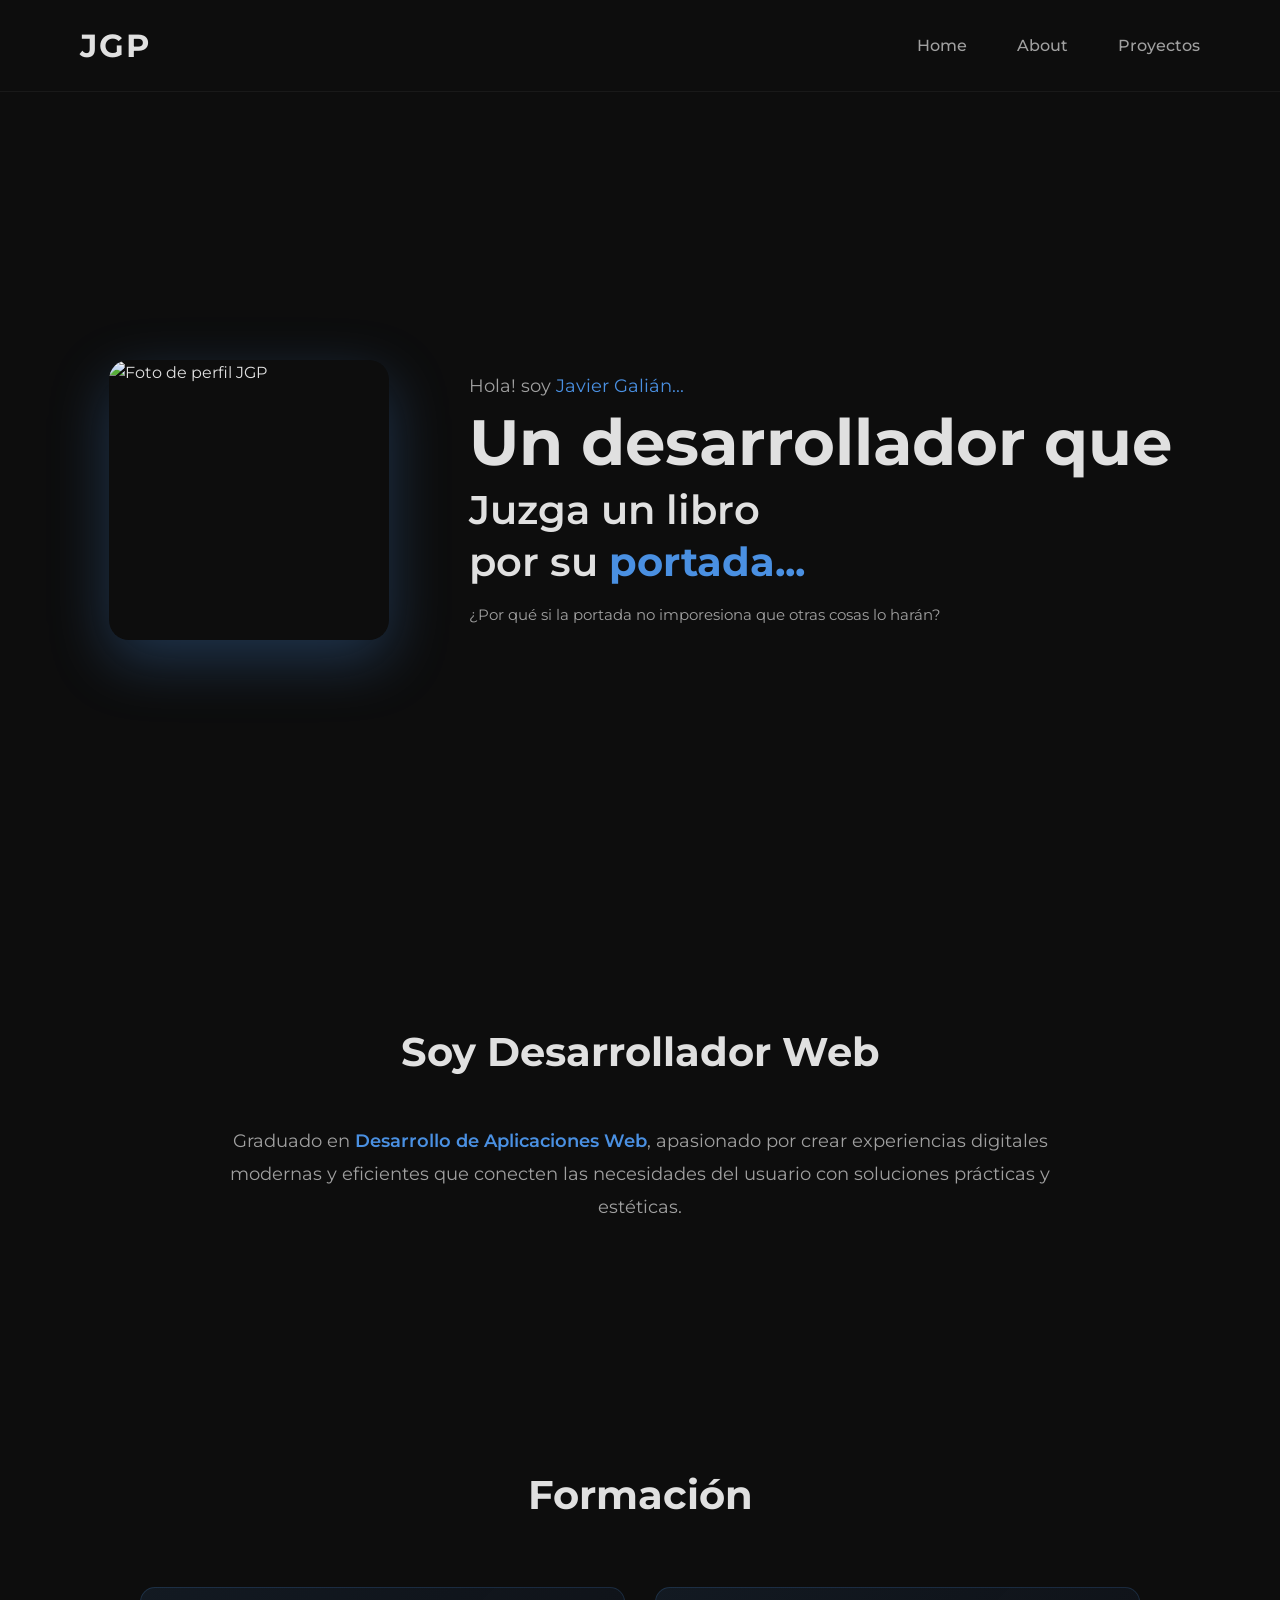
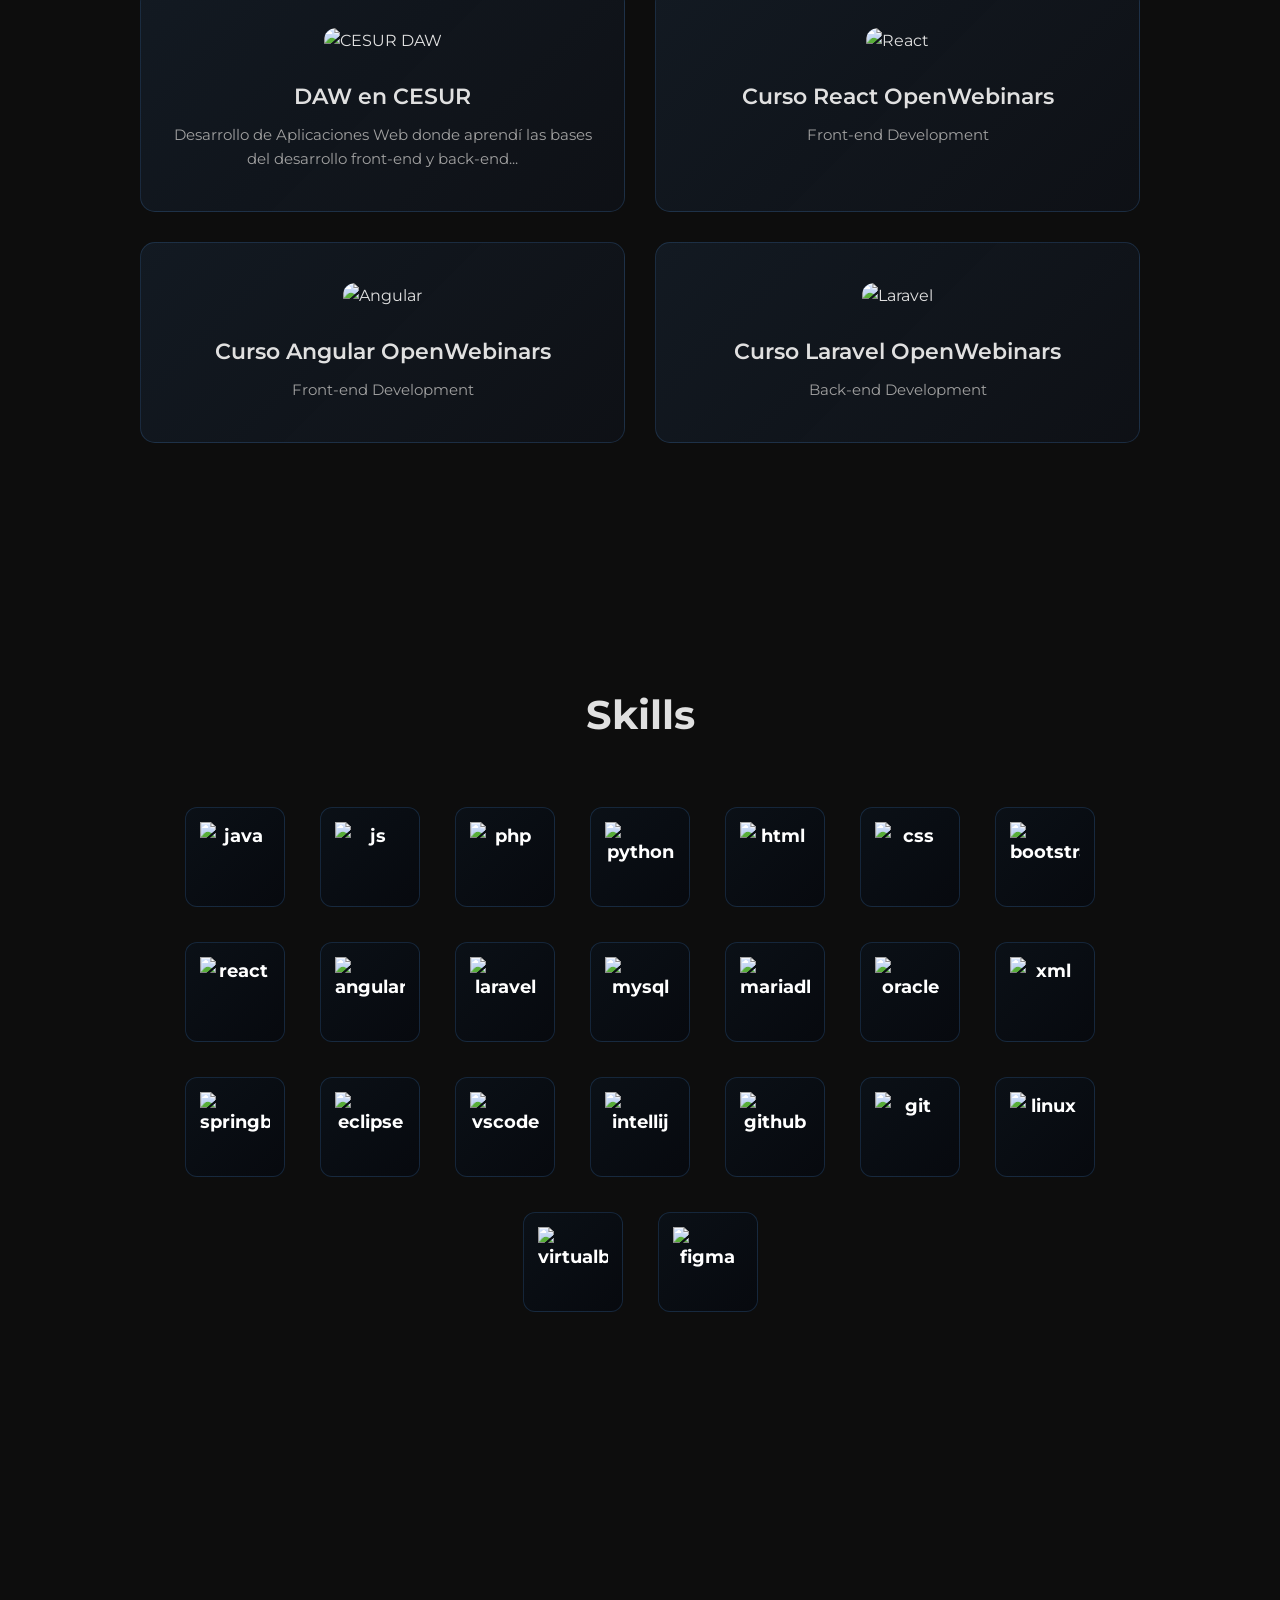
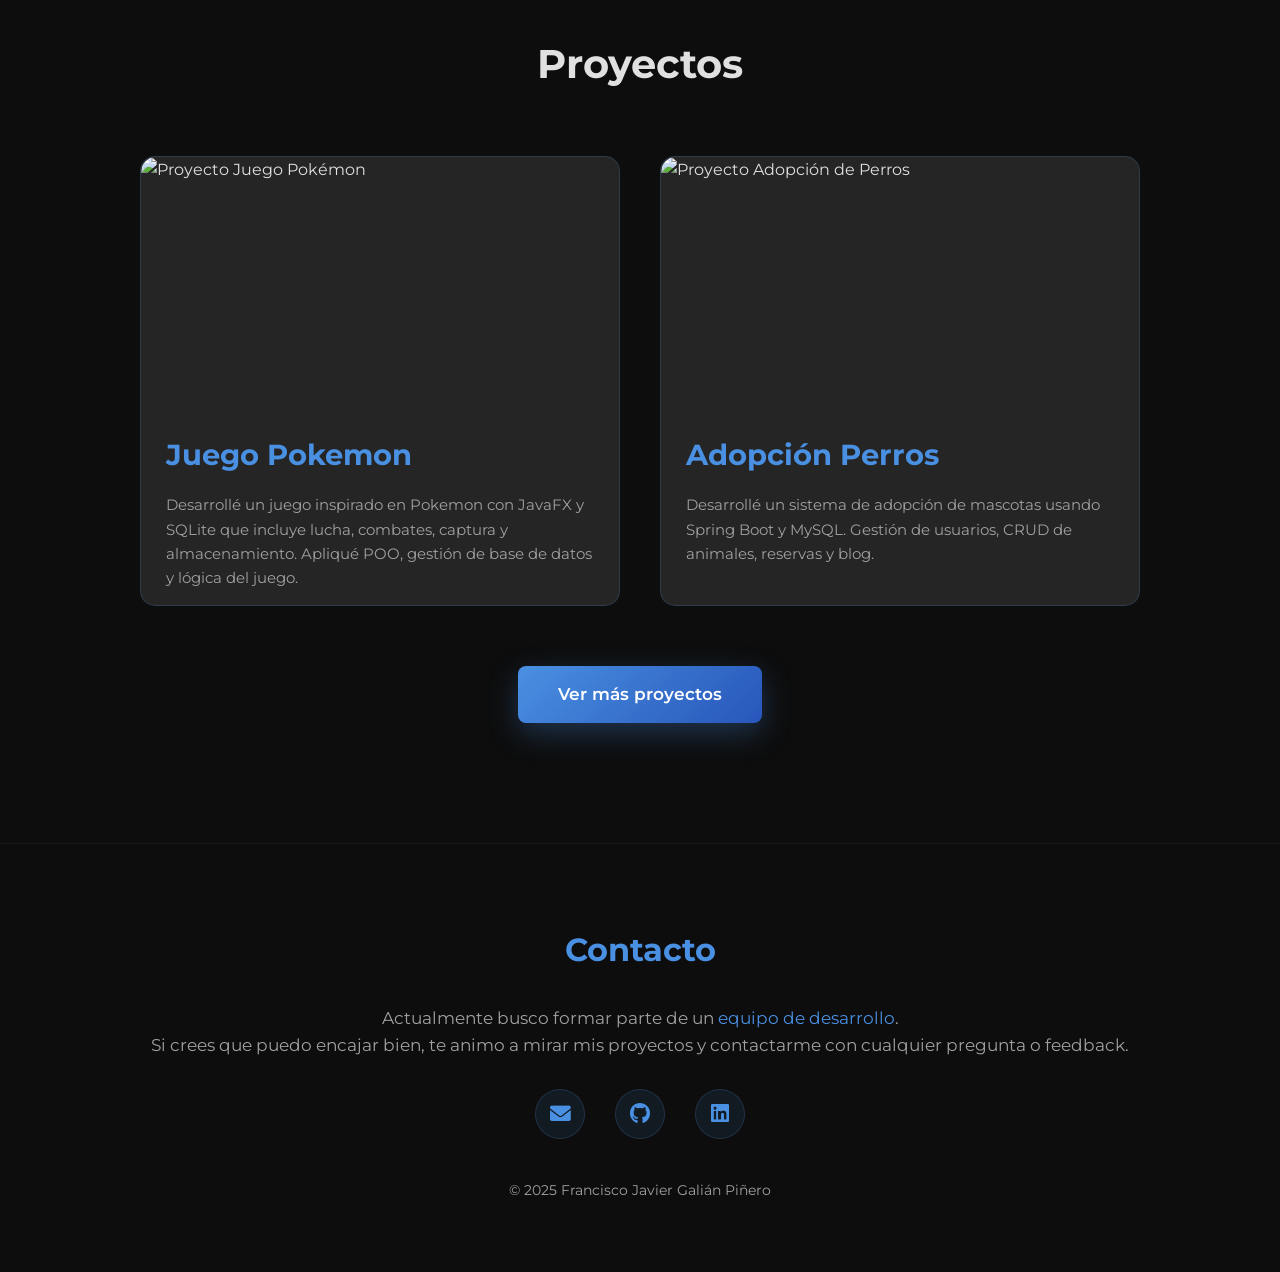
==== portfolio/index.html @ 2ee57412 "Add files via upload" ====
<!DOCTYPE html>
<html lang="es">
  <head>
    <meta charset="UTF-8" />
    <meta name="viewport" content="width=device-width, initial-scale=1.0" />
    <title>JGP - Mi Portfolio</title>
    <link rel="stylesheet" href="style.css" />
    <link rel="preconnect" href="https://fonts.googleapis.com" />
    <link rel="preconnect" href="https://fonts.gstatic.com" crossorigin />
    <link
      href="https://fonts.googleapis.com/css2?family=Montserrat:wght@400;600;700&display=swap"
      rel="stylesheet"
    />
    <link
      rel="stylesheet"
      href="https://cdnjs.cloudflare.com/ajax/libs/font-awesome/6.0.0-beta3/css/all.min.css"
    />
    <link
      href="https://fonts.googleapis.com/css2?family=Montserrat:wght@400;600;700&display=swap"
      rel="stylesheet"
    />
    <link
      rel="stylesheet"
      href="https://cdnjs.cloudflare.com/ajax/libs/font-awesome/6.0.0-beta3/css/all.min.css"
    />
  </head>
  <body>
    <header class="navbar">
      <div class="container">
        <div class="logo">JGP</div>
        <nav>
          <ul>
            <li><a href="#inicio">Home</a></li>
            <li><a href="#sobre-mi">About</a></li>
            <li><a href="#proyectos">Proyectos</a></li>
          </ul>
        </nav>
      </div>
    </header>

    <section id="inicio" class="hero">
      <div class="container">
        <div class="hero-content">
          <div class="hero-image">
            <!-- INSERTA TU FOTO DE PERFIL AQUÍ -->
            <img src="/img/foto.jpg" alt="Foto de perfil JGP" />
          </div>
          <div class="hero-text">
            <p class="greeting">Hola! soy <span>Javier Galián...</span></p>
            <h1 class="name">Un desarrollador que</h1>
            <h2 class="tagline">
              Juzga un libro<br />por su <span>portada...</span>
            </h2>
            <p
              style="
                color: var(--text-light);
                font-size: 0.95em;
                margin-top: 15px;
              "
            >
              ¿Por qué si la portada no imporesiona que otras cosas lo harán?
            </p>
          </div>
        </div>
      </div>
    </section>

    <section id="sobre-mi" class="about">
      <div class="container">
        <h2 class="section-title">Soy Desarrollador Web</h2>
        <p class="about-description">
          Graduado en <span style="color: var(--primary-color)">Desarrollo de Aplicaciones Web</span>, apasionado por crear
          experiencias digitales modernas y eficientes que conecten las
          necesidades del usuario con soluciones prácticas y estéticas.
        </p>
      </div>
    </section>

    <section class="education">
      <div class="container">
        <h2 class="section-title">Formación</h2>

        <div class="courses-grid">
          <div class="course-item">
            <!-- INSERTA IMAGEN CESUR AQUÍ -->
            <img
              src="/img/cesur.png"
              alt="CESUR DAW"
              style="
                width: 280px;
                margin: 0 auto 25px;
                border-radius: 12px;
                object-fit: cover;
              "
            />
            <h3>DAW en CESUR</h3>
            <p>
              Desarrollo de Aplicaciones Web donde aprendí las bases del
              desarrollo front-end y back-end...
            </p>
          </div>
          <div class="course-item">
            <!-- INSERTA IMAGEN REACT AQUÍ -->
            <img
              src="/img/react.png"
              alt="React"
              style="
                width: 130px;
                margin: 0 auto 25px;
                border-radius: 12px;
                object-fit: cover;
              "
            />
            <h3>Curso React OpenWebinars</h3>
            <p>Front-end Development</p>
          </div>
          <div class="course-item">
            <!-- INSERTA IMAGEN ANGULAR AQUÍ -->
            <img
              src="/img/angular.png"
              alt="Angular"
              style="
                width: 130px;
                margin: 0 auto 25px;
                border-radius: 12px;
                object-fit: cover;
              "
            />
            <h3>Curso Angular OpenWebinars</h3>
            <p>Front-end Development</p>
          </div>
          <div class="course-item">
            <!-- INSERTA IMAGEN LARAVEL AQUÍ -->
            <img
              src="/img/laravel.png"
              alt="Laravel"
              style="
                width: 130px;
                margin: 0 auto 25px;
                border-radius: 12px;
                object-fit: cover;
              "
            />
            <h3>Curso Laravel OpenWebinars</h3>
            <p>Back-end Development</p>
          </div>
        </div>
      </div>
    </section>

    <section class="tech-stack">
      <div class="container">
        <h2 class="section-title">Skills</h2>

        <div class="tech-icons">
          <div class="card-container">
            <div class="card">
              <div class="front"><img src="/img/java.png" alt="java" /></div>
              <div class="back">Java</div>
            </div>
          </div>

          <div class="card-container">
            <div class="card">
              <div class="front"><img src="/img/js.png" alt="js" /></div>
              <div class="back">JavaScript</div>
            </div>
          </div>

          <div class="card-container">
            <div class="card">
              <div class="front"><img src="/img/php.png" alt="php" /></div>
              <div class="back">PHP</div>
            </div>
          </div>

          <div class="card-container">
            <div class="card">
              <div class="front">
                <img src="/img/python.png" alt="python" />
              </div>
              <div class="back">Python</div>
            </div>
          </div>

          <div class="card-container">
            <div class="card">
              <div class="front"><img src="/img/html.png" alt="html" /></div>
              <div class="back">HTML</div>
            </div>
          </div>

          <div class="card-container">
            <div class="card">
              <div class="front"><img src="/img/css.png" alt="css" /></div>
              <div class="back">CSS</div>
            </div>
          </div>

          <div class="card-container">
            <div class="card">
              <div class="front">
                <img src="/img/bootstrap.png" alt="bootstrap" />
              </div>
              <div class="back">Bootstrap</div>
            </div>
          </div>

          <div class="card-container">
            <div class="card">
              <div class="front"><img src="/img/react.png" alt="react" /></div>
              <div class="back">React</div>
            </div>
          </div>

          <div class="card-container">
            <div class="card">
              <div class="front">
                <img src="/img/angular.png" alt="angular" />
              </div>
              <div class="back">Angular</div>
            </div>
          </div>

          <div class="card-container">
            <div class="card">
              <div class="front">
                <img src="/img/laravel.png" alt="laravel" />
              </div>
              <div class="back">Laravel</div>
            </div>
          </div>

          <div class="card-container">
            <div class="card">
              <div class="front"><img src="/img/mysql.png" alt="mysql" /></div>
              <div class="back">MySQL</div>
            </div>
          </div>

          <div class="card-container">
            <div class="card">
              <div class="front">
                <img src="/img/mariadb.png" alt="mariadb" />
              </div>
              <div class="back">MariaDB</div>
            </div>
          </div>

          <div class="card-container">
            <div class="card">
              <div class="front">
                <img src="/img/oracle.png" alt="oracle" />
              </div>
              <div class="back">Oracle</div>
            </div>
          </div>

          <div class="card-container">
            <div class="card">
              <div class="front"><img src="/img/xml.png" alt="xml" /></div>
              <div class="back">XML</div>
            </div>
          </div>

          <div class="card-container">
            <div class="card">
              <div class="front">
                <img src="/img/spring.png" alt="springboot" />
              </div>
              <div class="back">Spring Boot</div>
            </div>
          </div>

          <div class="card-container">
            <div class="card">
              <div class="front">
                <img src="/img/eclipse.png" alt="eclipse" />
              </div>
              <div class="back">Eclipse</div>
            </div>
          </div>

          <div class="card-container">
            <div class="card">
              <div class="front">
                <img src="/img/vscode.png" alt="vscode" />
              </div>
              <div class="back">VS Code</div>
            </div>
          </div>

          <div class="card-container">
            <div class="card">
              <div class="front">
                <img src="/img/intellij.png" alt="intellij" />
              </div>
              <div class="back">IntelliJ</div>
            </div>
          </div>

          <div class="card-container">
            <div class="card">
              <div class="front">
                <img src="/img/github.png" alt="github" />
              </div>
              <div class="back">GitHub</div>
            </div>
          </div>

          <div class="card-container">
            <div class="card">
              <div class="front"><img src="/img/git.png" alt="git" /></div>
              <div class="back">Git</div>
            </div>
          </div>

          <div class="card-container">
            <div class="card">
              <div class="front"><img src="/img/linux.png" alt="linux" /></div>
              <div class="back">Linux</div>
            </div>
          </div>

          <div class="card-container">
            <div class="card">
              <div class="front">
                <img src="/img/virtualbox.png" alt="virtualbox" />
              </div>
              <div class="back">VirtualBox</div>
            </div>
          </div>

          <div class="card-container">
            <div class="card">
              <div class="front"><img src="/img/Figma.svg" alt="figma" /></div>
              <div class="back">Figma</div>
            </div>
          </div>
        </div>
      </div>
    </section>

    <section id="proyectos" class="projects">
  <div class="container">
    <h2 class="section-title">Proyectos</h2>
    <!-- Checkbox oculto (debe ir antes del grid para que funcione el flip) -->
    <input type="checkbox" id="toggle-proyectos" hidden>

    <!-- Grid de proyectos -->
    <div class="projects-grid">
      <!-- PROYECTO 1 -->
      <div class="project-card">
        <div class="project-inner">
          <div class="project-front">
            <div class="img-area"><img src="/img/pokemon.jpg" alt="Proyecto Juego Pokémon" /></div>
            <h3>Juego Pokemon</h3>
            <p>Desarrollé un juego inspirado en Pokemon con JavaFX y SQLite que
              incluye lucha, combates, captura y almacenamiento. Apliqué POO,
              gestión de base de datos y lógica del juego.</p>
          </div>
          <div class="project-back">
            <div class="img-area"><!-- nueva imagen --></div>
            <h3>Proyecto Alternativo 1</h3>
            <p>Aquí irá la descripción del proyecto alternativo 1.</p>
          </div>
        </div>
      </div>

      <!-- PROYECTO 2 -->
      <div class="project-card">
        <div class="project-inner">
          <div class="project-front">
            <div class="img-area"><img src="/img/perros.jpg" alt="Proyecto Adopción de Perros" /></div>
            <h3>Adopción Perros</h3>
            <p>Desarrollé un sistema de adopción de mascotas usando Spring Boot y
              MySQL. Gestión de usuarios, CRUD de animales, reservas y blog.</p>
          </div>
          <div class="project-back">
            <div class="img-area"><!-- nueva imagen --></div>
            <h3>Proyecto Alternativo 2</h3>
            <p>Aquí irá la descripción del proyecto alternativo 2.</p>
          </div>
        </div>
      </div>
    </div>

    <!-- Botón visible para activar el flip -->
    <label for="toggle-proyectos" class="btn-vermas">Ver más proyectos</label>

  </div>
</section>


    <footer class="footer">
      <div class="container">
        <h2 class="section-title">Contacto</h2>
        <div class="contact-info">
          <p>
            Actualmente busco formar parte de un <span style="color: var(--primary-color)">equipo de desarrollo</span>.<br />Si
            crees que puedo encajar bien, te animo a mirar mis proyectos
            y contactarme con cualquier pregunta o feedback.
          </p>
          <div class="social-links">
            <a href="mailto:galianpinerojavier@gmail.com"
              ><i class="fas fa-envelope"></i
            ></a>
            <a href="https://github.com/javigalii" target="_blank"
              ><i class="fab fa-github"></i
            ></a>
            <a
              href="https://linkedin.com/in/franciscojaviergalian"
              target="_blank"
              ><i class="fab fa-linkedin"></i
            ></a>
          </div>
          <p class="copyright">&copy; 2025 Francisco Javier Galián Piñero</p>
        </div>
      </div>
    </footer>
  </body>
</html>
---- portfolio/style.css ----
/* Variables */
:root {
  --primary-color: #4a90e2;
  --secondary-color: #2756ba;
  --background-dark: #0d0d0d;
  --background-medium: #1a1a1a;
  --background-light: #252525;
  --text-color: #e0e0e0;
  --text-light: #a0a0a0;
  --font-family: "Montserrat", sans-serif;
}

* {
  margin: 0;
  padding: 0;
  box-sizing: border-box;
}

body {
  font-family: var(--font-family);
  background-color: var(--background-dark);
  color: var(--text-color);
  line-height: 1.6;
  -webkit-font-smoothing: antialiased;
}

.container {
  max-width: 1200px;
  margin: 0 auto;
  padding: 0 40px;
}

a {
  color: var(--primary-color);
  text-decoration: none;
  transition: color 0.3s ease;
}

ul {
  list-style: none;
}

.section-title {
  font-size: 2.5em;
  text-align: center;
  margin-bottom: 60px;
  color: var(--text-color);
  font-weight: 700;
}

/* Navbar */
.navbar {
  background-color: var(--background-dark);
  padding: 20px 0;
  position: fixed;
  width: 100%;
  top: 0;
  z-index: 1000;
  border-bottom: 1px solid rgba(255, 255, 255, 0.05);
}

.navbar .container {
  display: flex;
  justify-content: space-between;
  align-items: center;
}

.navbar .logo {
  font-size: 2em;
  font-weight: 700;
  color: var(--text-color);
  letter-spacing: 2px;
}

.navbar nav ul {
  display: flex;
  gap: 50px;
}

.navbar nav ul li a {
  color: var(--text-light);
  font-weight: 500;
  font-size: 1em;
  transition: color 0.3s ease;
}

.navbar nav ul li a:hover {
  color: var(--text-color);
}

/* Hero Section */
.hero {
  min-height: 100vh;
  display: flex;
  align-items: center;
  justify-content: center;
  padding-top: 100px;
  background: var(--background-dark);
  position: relative;
}

.hero-content {
  display: flex;
  align-items: center;
  gap: 80px;
  padding: 60px 0;
}

.hero-image {
  width: 280px;
  height: 280px;
  border-radius: 20px;
  overflow: hidden;
  box-shadow: 0 20px 60px rgba(74, 144, 226, 0.3);
  flex-shrink: 0;
}

.hero-image img {
  width: 100%;
  height: 100%;
  object-fit: cover;
}

.hero-text {
  flex: 1;
}

.hero-text .greeting {
  font-size: 1.1em;
  color: var(--text-light);
  margin-bottom: 10px;
  font-weight: 400;
}

.hero-text .greeting span {
  color: var(--primary-color);
}

.hero-text .name {
  font-size: 4em;
  color: var(--text-color);
  margin-bottom: 10px;
  line-height: 1;
  font-weight: 700;
}

.hero-text .tagline {
  font-size: 2.5em;
  color: var(--text-color);
  line-height: 1.3;
  font-weight: 600;
}

.hero-text .tagline span {
  color: var(--primary-color);
  font-weight: 700;
}

/* About Section */
.about {
  padding: 120px 0;
  background: var(--background-dark);
}

.about .section-title {
  margin-bottom: 40px;
  --text-color:
}

.about-description {
  font-size: 1.15em;
  max-width: 900px;
  margin: 0 auto;
  color: var(--text-light);
  line-height: 1.8;
  text-align: center;
}

.about-description span {
  color: var(--primary-color);
  font-weight: 600;
}

/* Education Section */
.education {
  padding: 120px 0;
  background: var(--background-dark);
}

.education .section-title {
  color: var(--text-color);
}

.courses-grid {
  display: grid;
  grid-template-columns: repeat(2, 1fr);
  gap: 30px;
  max-width: 1000px;
  margin: 0 auto;
}

.course-item {
  background: linear-gradient(
    135deg,
    rgba(74, 144, 226, 0.1) 0%,
    rgba(39, 86, 186, 0.05) 100%
  );
  border: 1px solid rgba(74, 144, 226, 0.2);
  border-radius: 15px;
  padding: 40px 30px;
  text-align: center;
  transition: all 0.3s ease;
  position: relative;
  overflow: hidden;
}

.course-item::before {
  content: "";
  position: absolute;
  top: 0;
  left: 0;
  right: 0;
  height: 3px;
  background: linear-gradient(
    90deg,
    var(--primary-color),
    var(--secondary-color)
  );
  transform: scaleX(0);
  transition: transform 0.3s ease;
}

.course-item:hover {
  transform: translateY(-5px);
  border-color: var(--primary-color);
  box-shadow: 0 15px 40px rgba(74, 144, 226, 0.2);
}

.course-item:hover::before {
  transform: scaleX(1);
}

.course-item h3 {
  font-size: 1.4em;
  color: var(--text-color);
  margin-bottom: 8px;
  font-weight: 600;
}

.course-item p {
  color: var(--text-light);
  font-size: 0.95em;
}

/* Tech Stack Section - SKILLS */
.tech-stack {
  padding: 120px 0;
  background: var(--background-dark);
  text-align: center;
  position: relative;
}

.tech-stack .section-title {
  color: var(--text-color);
}

.tech-intro {
  font-size: 1.15em;
  max-width: 900px;
  margin: 0 auto 60px;
  color: var(--text-light);
  line-height: 1.8;
}

.tech-intro span {
  color: var(--primary-color);
  font-weight: 600;
}

.tech-icons {
  display: flex;
  flex-wrap: wrap;
  justify-content: center;
  gap: 35px;
  margin-bottom: 80px;
  max-width: 1000px;
  margin-left: auto;
  margin-right: auto;
}

.card-container {
  width: 100px;
  height: 100px;
  perspective: 1000px;
}

.card {
  width: 100%;
  height: 100%;
  position: relative;
  transform-style: preserve-3d;
  transition: transform 0.6s ease;
  background: rgba(0, 0, 0, 0.5);
  border-radius: 12px;
}

.card-container:hover .card {
  transform: rotateY(180deg);
}

.front,
.back {
  position: absolute;
  width: 100%;
  height: 100%;
  backface-visibility: hidden;
  -webkit-backface-visibility: hidden;
  display: flex;
  align-items: center;
  justify-content: center;
  border-radius: 12px;
  font-size: 1.1em;
  font-weight: bold;
  color: white;
  overflow: hidden;
}

/* Frontal (imagen) */
.front {
  background: linear-gradient(135deg, rgba(74, 144, 226, 0.08) 0%, rgba(39, 86, 186, 0.05) 100%);
  border: 1px solid rgba(74, 144, 226, 0.2);
  z-index: 2;
}

.front img {
  width: 70px;
  height: 70px;
  object-fit: contain;
}

/* Parte trasera */
.back {
  background: linear-gradient(135deg, rgba(74, 144, 226, 0.9) 0%, rgba(39, 86, 186, 0.9) 100%);
  transform: rotateY(180deg);
  border: 1px solid rgba(255, 255, 255, 0.2);
}

.jgp-logo-centered {
  position: relative;
  width: 280px;
  height: 280px;
  margin: 0 auto;
  display: flex;
  align-items: center;
  justify-content: center;
  filter: drop-shadow(0 0 50px rgba(74, 144, 226, 0.5));
  animation: glow 3s ease-in-out infinite;
}

.jgp-logo-centered img {
  width: 100%;
  height: 100%;
  object-fit: contain;
}

@keyframes glow {
  0%,
  100% {
    filter: drop-shadow(0 0 50px rgba(74, 144, 226, 0.5));
  }
  50% {
    filter: drop-shadow(0 0 80px rgba(74, 144, 226, 0.7));
  }
}
/* Projects Section */
.projects {
  padding: 120px 0;
  background: var(--background-dark);
  color: var(--text-color);
}

.projects .section-title {
  color: var(--text-color);
}

.projects .container {
  display: flex;
  flex-direction: column;
  align-items: center;
}

/* GRID DE PROYECTOS */
.projects-grid {
  display: grid;
  grid-template-columns: repeat(auto-fit, minmax(320px, 1fr));
  gap: 40px;
  width: 100%;
  max-width: 1000px;
  margin-bottom: 60px;
}

/* TARJETA FLIP */
.project-card {
  width: 100%;
  height: 450px;
  perspective: 1000px;
}

.project-inner {
  width: 100%;
  height: 100%;
  position: relative;
  transition: transform 0.8s;
  transform-style: preserve-3d;
}

/* CARAS */
.project-front,
.project-back {
  position: absolute;
  width: 100%;
  height: 100%;
  backface-visibility: hidden;
  background: var(--background-light);
  border: 1px solid rgba(74, 144, 226, 0.2);
  border-radius: 15px;
  padding: 0;
  overflow: hidden;
  display: flex;
  flex-direction: column;
}

.project-back {
  transform: rotateY(180deg);
  padding: 30px;
  justify-content: center;
  align-items: center;
  text-align: center;
}

/* ÁREA DE IMAGEN */
.project-front .img-area {
  width: 100%;
  height: 250px;
  overflow: hidden;
  border-radius: 15px 15px 0 0;
  flex-shrink: 0;
}

.project-front .img-area img {
  width: 100%;
  height: 100%;
  object-fit: cover;
  transition: transform 0.3s ease;
}

.project-card:hover .project-front .img-area img {
  transform: scale(1.05);
}

/* CONTENIDO DEL PROYECTO */
.project-front h3 {
  font-size: 1.8em;
  color: var(--primary-color);
  margin: 25px 25px 15px 25px;
  font-weight: 700;
}

.project-front p {
  font-size: 0.95em;
  color: var(--text-light);
  line-height: 1.6;
  margin: 0 25px 25px 25px;
  flex: 1;
}

/* PARTE TRASERA */
.project-back .img-area {
  width: 120px;
  height: 120px;
  margin-bottom: 20px;
  border-radius: 12px;
  overflow: hidden;
  background: rgba(74, 144, 226, 0.1);
}

.project-back .img-area img {
  width: 100%;
  height: 100%;
  object-fit: cover;
}

.project-back h3 {
  font-size: 1.8em;
  color: var(--primary-color);
  margin-bottom: 15px;
  font-weight: 700;
}

.project-back p {
  font-size: 1em;
  color: var(--text-light);
  line-height: 1.6;
  max-width: 350px;
}

/* ACTIVAR FLIP AL HACER CLICK */
#toggle-proyectos:checked ~ .projects-grid .project-inner {
  transform: rotateY(180deg);
}

/* BOTÓN VER MÁS PROYECTOS - CENTRADO ABAJO */
.btn-vermas {
  display: inline-block;
  background: linear-gradient(135deg, var(--primary-color), var(--secondary-color));
  color: #fff;
  padding: 15px 40px;
  border-radius: 8px;
  font-weight: 600;
  font-size: 1.05em;
  cursor: pointer;
  transition: all 0.3s ease;
  box-shadow: 0 10px 30px rgba(74, 144, 226, 0.3);
  text-align: center;
}

.btn-vermas:hover {
  transform: translateY(-3px);
  box-shadow: 0 15px 40px rgba(74, 144, 226, 0.5);
}

/* Footer */
.footer {
  background: var(--background-dark);
  padding: 80px 0 40px;
  text-align: center;
  border-top: 1px solid rgba(255, 255, 255, 0.05);
}

.footer .section-title {
  font-size: 2em;
  margin-bottom: 30px;
  color: #4a90e2;
}

.contact-info p {
  margin-bottom: 30px;
  font-size: 1.05em;
  color: var(--text-light);
}

.social-links {
  margin-bottom: 40px;
  display: flex;
  justify-content: center;
  gap: 30px;
}

.social-links a {
  width: 50px;
  height: 50px;
  background: rgba(74, 144, 226, 0.1);
  border: 1px solid rgba(74, 144, 226, 0.2);
  border-radius: 50%;
  display: flex;
  align-items: center;
  justify-content: center;
  color: var(--primary-color);
  font-size: 1.3em;
  transition: all 0.3s ease;
}

.social-links a:hover {
  background: var(--primary-color);
  color: white;
  transform: translateY(-5px);
  box-shadow: 0 10px 25px rgba(74, 144, 226, 0.3);
}

.footer .copyright {
  color: var(--text-light);
  font-size: 0.9em;
}

/* Media Queries */
@media (max-width: 992px) {
  .hero-content {
    flex-direction: column;
    gap: 40px;
    text-align: center;
  }

  .courses-grid {
    grid-template-columns: 1fr;
    max-width: 600px;
  }

  .projects-grid {
    grid-template-columns: 1fr;
    max-width: 500px;
  }
  
  .project-card {
    height: 500px;
  }
}

@media (max-width: 768px) {
  .container {
    padding: 0 20px;
  }

  .hero-text .name {
    font-size: 3em;
  }

  .hero-text .tagline {
    font-size: 1.8em;
  }

  .section-title {
    font-size: 2em;
  }

  .card-container {
    width: 80px;
    height: 80px;
  }

  .front img {
    width: 55px;
    height: 55px;
  }

  .jgp-logo-centered {
    width: 200px;
    height: 200px;
  }

  .project-card {
    height: 480px;
  }

  .project-front .img-area {
    height: 200px;
  }

  .project-front h3 {
    font-size: 1.5em;
    margin: 20px 20px 12px 20px;
  }

  .project-front p {
    font-size: 0.9em;
    margin: 0 20px 20px 20px;
  }

  .project-back h3 {
    font-size: 1.5em;
  }

  .project-back p {
    font-size: 0.9em;
  }
}
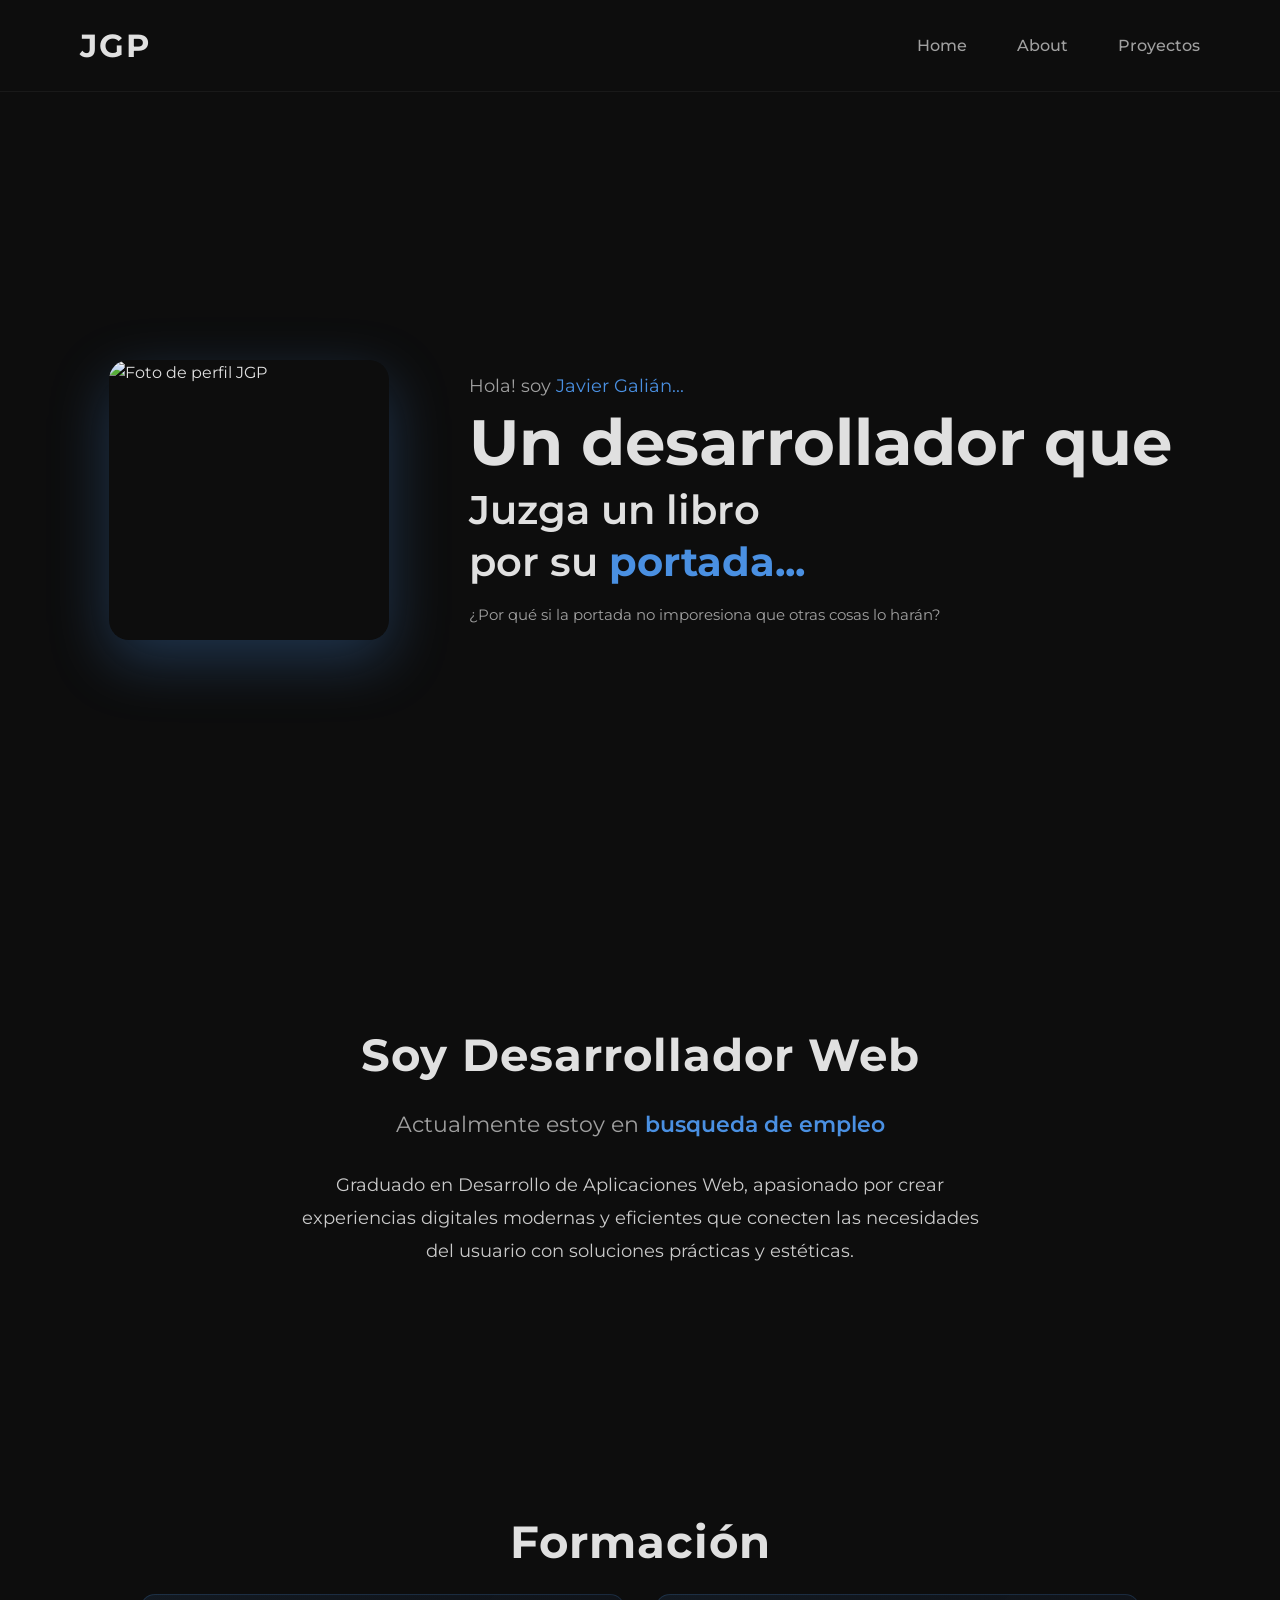
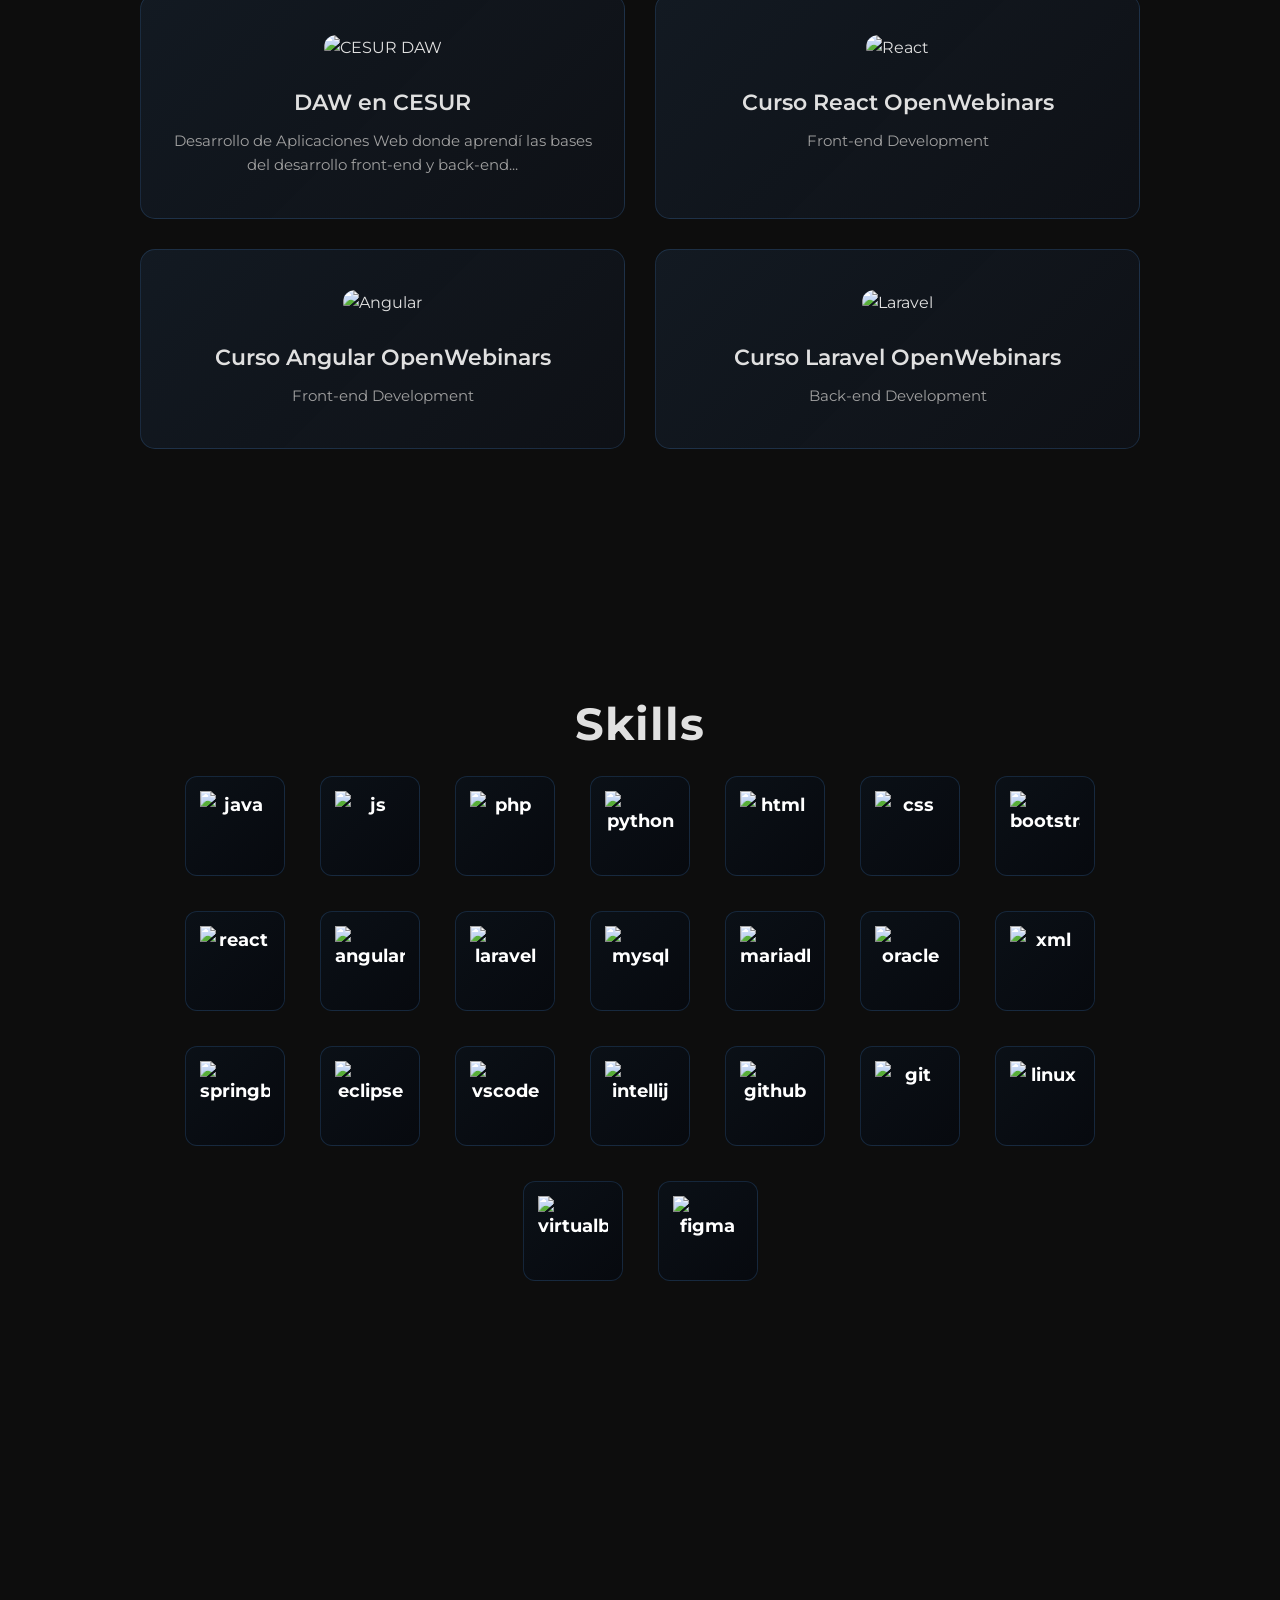
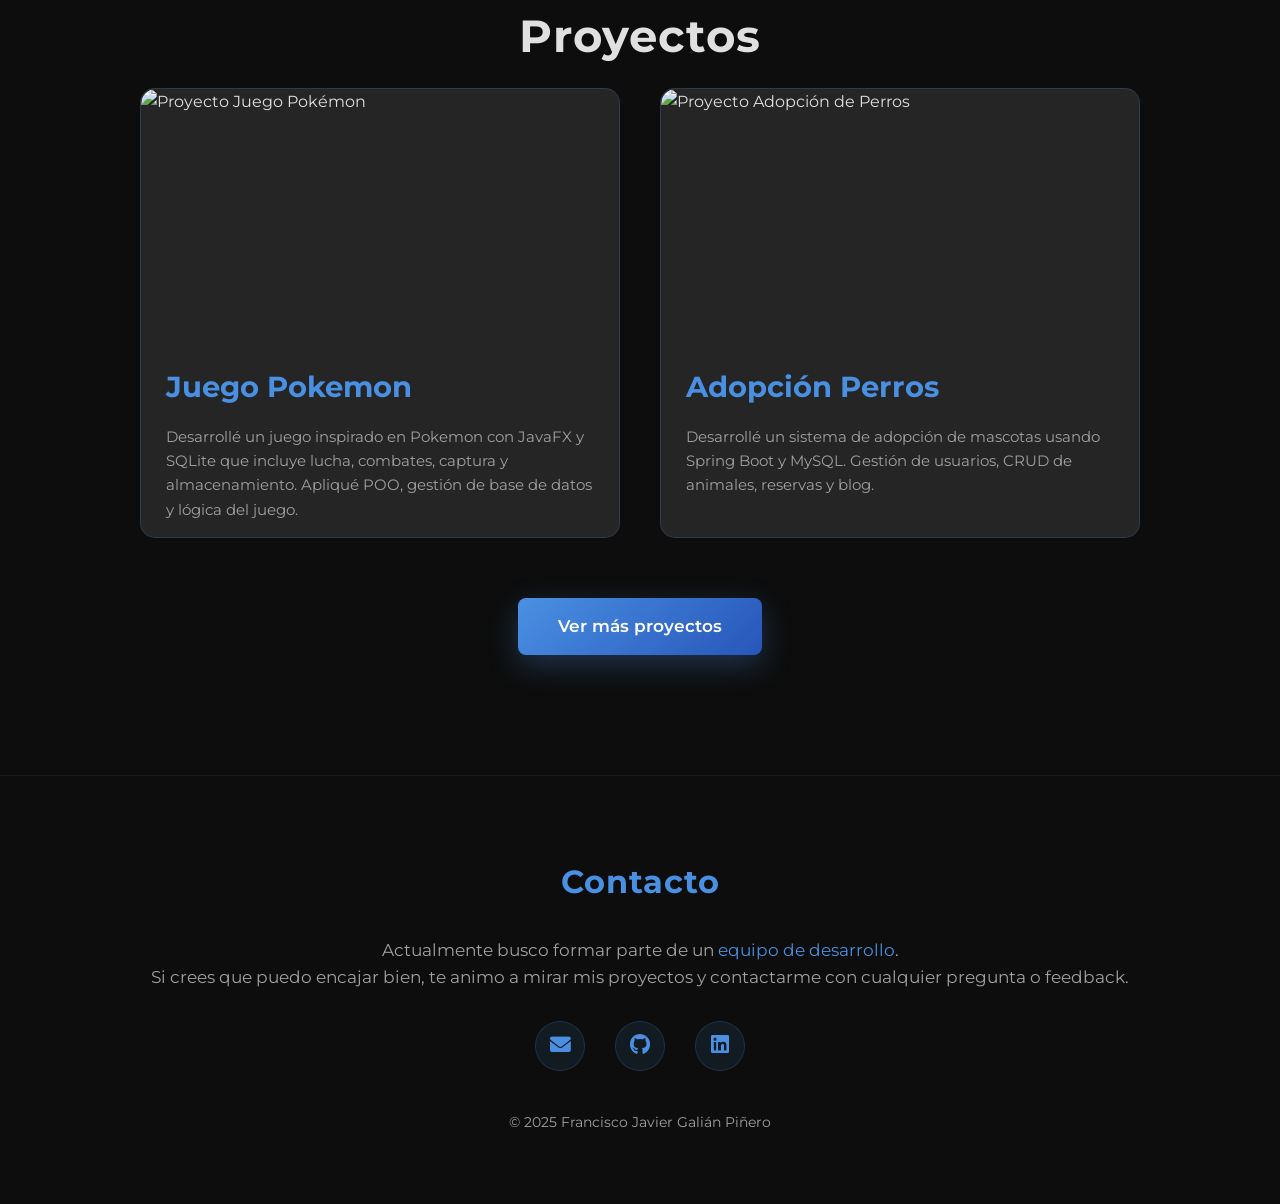
==== commit e8744c8b: "prueba" ====
--- a/portfolio/index.html
+++ b/portfolio/index.html
@@ -66,10 +66,16 @@
     </section>
 
     <section id="sobre-mi" class="about">
-      <div class="container">
+      <div class="container about-content">
         <h2 class="section-title">Soy Desarrollador Web</h2>
-        <p class="about-description">
-          Graduado en <span style="color: var(--primary-color)">Desarrollo de Aplicaciones Web</span>, apasionado por crear
+
+        <p class="about-subtitle">
+          Actualmente estoy en
+          <span class="highlight">busqueda de empleo</span>
+        </p>
+
+        <p class="about-text">
+          Graduado en Desarrollo de Aplicaciones Web, apasionado por crear
           experiencias digitales modernas y eficientes que conecten las
           necesidades del usuario con soluciones prácticas y estéticas.
         </p>
@@ -342,64 +348,77 @@
     </section>
 
     <section id="proyectos" class="projects">
-  <div class="container">
-    <h2 class="section-title">Proyectos</h2>
-    <!-- Checkbox oculto (debe ir antes del grid para que funcione el flip) -->
-    <input type="checkbox" id="toggle-proyectos" hidden>
-
-    <!-- Grid de proyectos -->
-    <div class="projects-grid">
-      <!-- PROYECTO 1 -->
-      <div class="project-card">
-        <div class="project-inner">
-          <div class="project-front">
-            <div class="img-area"><img src="/img/pokemon.jpg" alt="Proyecto Juego Pokémon" /></div>
-            <h3>Juego Pokemon</h3>
-            <p>Desarrollé un juego inspirado en Pokemon con JavaFX y SQLite que
-              incluye lucha, combates, captura y almacenamiento. Apliqué POO,
-              gestión de base de datos y lógica del juego.</p>
-          </div>
-          <div class="project-back">
-            <div class="img-area"><!-- nueva imagen --></div>
-            <h3>Proyecto Alternativo 1</h3>
-            <p>Aquí irá la descripción del proyecto alternativo 1.</p>
+      <div class="container">
+        <h2 class="section-title">Proyectos</h2>
+        <!-- Checkbox oculto (debe ir antes del grid para que funcione el flip) -->
+        <input type="checkbox" id="toggle-proyectos" hidden />
+
+        <!-- Grid de proyectos -->
+        <div class="projects-grid">
+          <!-- PROYECTO 1 -->
+          <div class="project-card">
+            <div class="project-inner">
+              <div class="project-front">
+                <div class="img-area">
+                  <img src="/img/pokemon.jpg" alt="Proyecto Juego Pokémon" />
+                </div>
+                <h3>Juego Pokemon</h3>
+                <p>
+                  Desarrollé un juego inspirado en Pokemon con JavaFX y SQLite
+                  que incluye lucha, combates, captura y almacenamiento. Apliqué
+                  POO, gestión de base de datos y lógica del juego.
+                </p>
+              </div>
+              <div class="project-back">
+                <div class="img-area"><!-- nueva imagen --></div>
+                <h3>Proyecto Alternativo 1</h3>
+                <p>Aquí irá la descripción del proyecto alternativo 1.</p>
+              </div>
+            </div>
+          </div>
+
+          <!-- PROYECTO 2 -->
+          <div class="project-card">
+            <div class="project-inner">
+              <div class="project-front">
+                <div class="img-area">
+                  <img
+                    src="/img/perros.jpg"
+                    alt="Proyecto Adopción de Perros"
+                  />
+                </div>
+                <h3>Adopción Perros</h3>
+                <p>
+                  Desarrollé un sistema de adopción de mascotas usando Spring
+                  Boot y MySQL. Gestión de usuarios, CRUD de animales, reservas
+                  y blog.
+                </p>
+              </div>
+              <div class="project-back">
+                <div class="img-area"><!-- nueva imagen --></div>
+                <h3>Proyecto Alternativo 2</h3>
+                <p>Aquí irá la descripción del proyecto alternativo 2.</p>
+              </div>
+            </div>
           </div>
         </div>
-      </div>
-
-      <!-- PROYECTO 2 -->
-      <div class="project-card">
-        <div class="project-inner">
-          <div class="project-front">
-            <div class="img-area"><img src="/img/perros.jpg" alt="Proyecto Adopción de Perros" /></div>
-            <h3>Adopción Perros</h3>
-            <p>Desarrollé un sistema de adopción de mascotas usando Spring Boot y
-              MySQL. Gestión de usuarios, CRUD de animales, reservas y blog.</p>
-          </div>
-          <div class="project-back">
-            <div class="img-area"><!-- nueva imagen --></div>
-            <h3>Proyecto Alternativo 2</h3>
-            <p>Aquí irá la descripción del proyecto alternativo 2.</p>
-          </div>
-        </div>
-      </div>
-    </div>
-
-    <!-- Botón visible para activar el flip -->
-    <label for="toggle-proyectos" class="btn-vermas">Ver más proyectos</label>
-
-  </div>
-</section>
-
+
+        <!-- Botón visible para activar el flip -->
+        <label for="toggle-proyectos" class="btn-vermas"
+          >Ver más proyectos</label
+        >
+      </div>
+    </section>
 
     <footer class="footer">
       <div class="container">
         <h2 class="section-title">Contacto</h2>
         <div class="contact-info">
           <p>
-            Actualmente busco formar parte de un <span style="color: var(--primary-color)">equipo de desarrollo</span>.<br />Si
-            crees que puedo encajar bien, te animo a mirar mis proyectos
-            y contactarme con cualquier pregunta o feedback.
+            Actualmente busco formar parte de un
+            <span style="color: var(--primary-color)">equipo de desarrollo</span
+            >.<br />Si crees que puedo encajar bien, te animo a mirar mis
+            proyectos y contactarme con cualquier pregunta o feedback.
           </p>
           <div class="social-links">
             <a href="mailto:galianpinerojavier@gmail.com"
--- a/portfolio/style.css
+++ b/portfolio/style.css
@@ -88,6 +88,29 @@
   color: var(--text-color);
 }
 
+/* Subrayado animado en el navbar */
+.navbar nav ul li a {
+  position: relative;
+  padding-bottom: 5px; /* separacion suave */
+}
+
+.navbar nav ul li a::after {
+  content: "";
+  position: absolute;
+  left: 0;
+  bottom: 0;
+  width: 0%;
+  height: 2px;
+  background-color: var(--primary-color); /* color del subrayado */
+  transition: width 0.3s ease;
+}
+
+/* holaa */
+
+.navbar nav ul li a:hover::after {
+  width: 100%;
+}
+
 /* Hero Section */
 .hero {
   min-height: 100vh;
@@ -160,25 +183,55 @@
 .about {
   padding: 120px 0;
   background: var(--background-dark);
-}
-
-.about .section-title {
-  margin-bottom: 40px;
-  --text-color:
-}
-
-.about-description {
-  font-size: 1.15em;
-  max-width: 900px;
+  color: var(--text-color);
+}
+
+.about-content {
+  max-width: 800px;
+  text-align: center;
   margin: 0 auto;
-  color: var(--text-light);
-  line-height: 1.8;
-  text-align: center;
-}
-
-.about-description span {
+}
+
+.section-title {
+  font-size: 2.8rem;
+  margin-bottom: 15px;
+  color: var(--text-color);
+  font-weight: 700;
+  letter-spacing: 1px;
+}
+
+.about-subtitle {
+  font-size: 1.4rem;
+  margin-bottom: 25px;
+  color: var(--text-light);
+}
+
+.highlight {
   color: var(--primary-color);
   font-weight: 600;
+}
+
+.about-text {
+  font-size: 1.15rem;
+  line-height: 1.8;
+  color: var(--text-color);
+  opacity: 0.9;
+  max-width: 680px;
+  margin: 0 auto;
+}
+
+/* Pequeña animación estética */
+.about-content {
+  opacity: 0;
+  transform: translateY(20px);
+  animation: fadeInUp 0.7s ease forwards;
+}
+
+@keyframes fadeInUp {
+  to {
+    opacity: 1;
+    transform: translateY(0);
+  }
 }
 
 /* Education Section */
@@ -327,7 +380,11 @@
 
 /* Frontal (imagen) */
 .front {
-  background: linear-gradient(135deg, rgba(74, 144, 226, 0.08) 0%, rgba(39, 86, 186, 0.05) 100%);
+  background: linear-gradient(
+    135deg,
+    rgba(74, 144, 226, 0.08) 0%,
+    rgba(39, 86, 186, 0.05) 100%
+  );
   border: 1px solid rgba(74, 144, 226, 0.2);
   z-index: 2;
 }
@@ -340,7 +397,11 @@
 
 /* Parte trasera */
 .back {
-  background: linear-gradient(135deg, rgba(74, 144, 226, 0.9) 0%, rgba(39, 86, 186, 0.9) 100%);
+  background: linear-gradient(
+    135deg,
+    rgba(74, 144, 226, 0.9) 0%,
+    rgba(39, 86, 186, 0.9) 100%
+  );
   transform: rotateY(180deg);
   border: 1px solid rgba(255, 255, 255, 0.2);
 }
@@ -512,7 +573,11 @@
 /* BOTÓN VER MÁS PROYECTOS - CENTRADO ABAJO */
 .btn-vermas {
   display: inline-block;
-  background: linear-gradient(135deg, var(--primary-color), var(--secondary-color));
+  background: linear-gradient(
+    135deg,
+    var(--primary-color),
+    var(--secondary-color)
+  );
   color: #fff;
   padding: 15px 40px;
   border-radius: 8px;
@@ -599,7 +664,7 @@
     grid-template-columns: 1fr;
     max-width: 500px;
   }
-  
+
   .project-card {
     height: 500px;
   }
@@ -662,4 +727,4 @@
   .project-back p {
     font-size: 0.9em;
   }
-}+}
